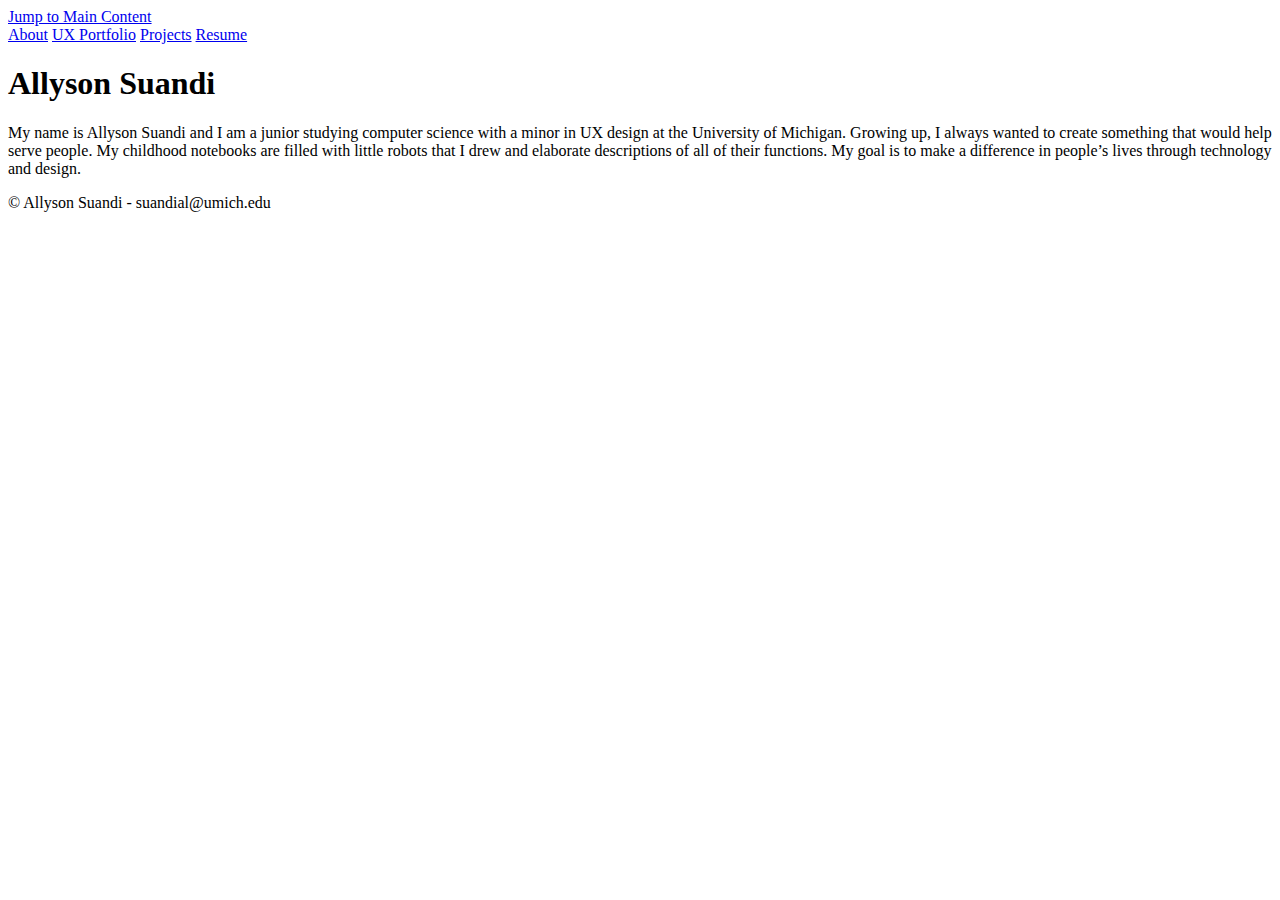
==== html/index.html @ 8ba7ce7a "Add files via upload" ====
<!DOCTYPE html>
<html lang="en">
    <head>
        <meta charset="utf-8">
        <link rel="stylesheet" type="text/css" href="css/html5reset.css">
        <link rel="stylesheet" type="text/css" href="css/style.css">
        <meta name="viewport" content="width=device-width, initial-scale=1.0">
        <title>Allyson Suandi</title>
    </head>
    <body>
        <a class = "skip" href="#skip">Jump to Main Content</a>
        <header>
            <nav>
                <a href="index.html">About</a>
                <a href="UXportfolio.html">UX Portfolio</a>
                <a href="CSprojects.html">Projects</a>
                <a href="resume.html">Resume</a>
            </nav>
        </header>
        <main class="about" id="skip">
            <h1>Allyson Suandi</h1>
            <p>My name is Allyson Suandi and I am a junior studying computer science with a minor in UX design at the University of Michigan. Growing up, I always wanted to create something that would help serve people. My childhood notebooks are filled with little robots that I drew and elaborate descriptions of all of their functions. My goal is to make a difference in people’s lives through technology and design.
            </p>
        </main>
        <footer>
            <p> &copy; Allyson Suandi - suandial@umich.edu</p>
        </footer>
    </body>
</html>
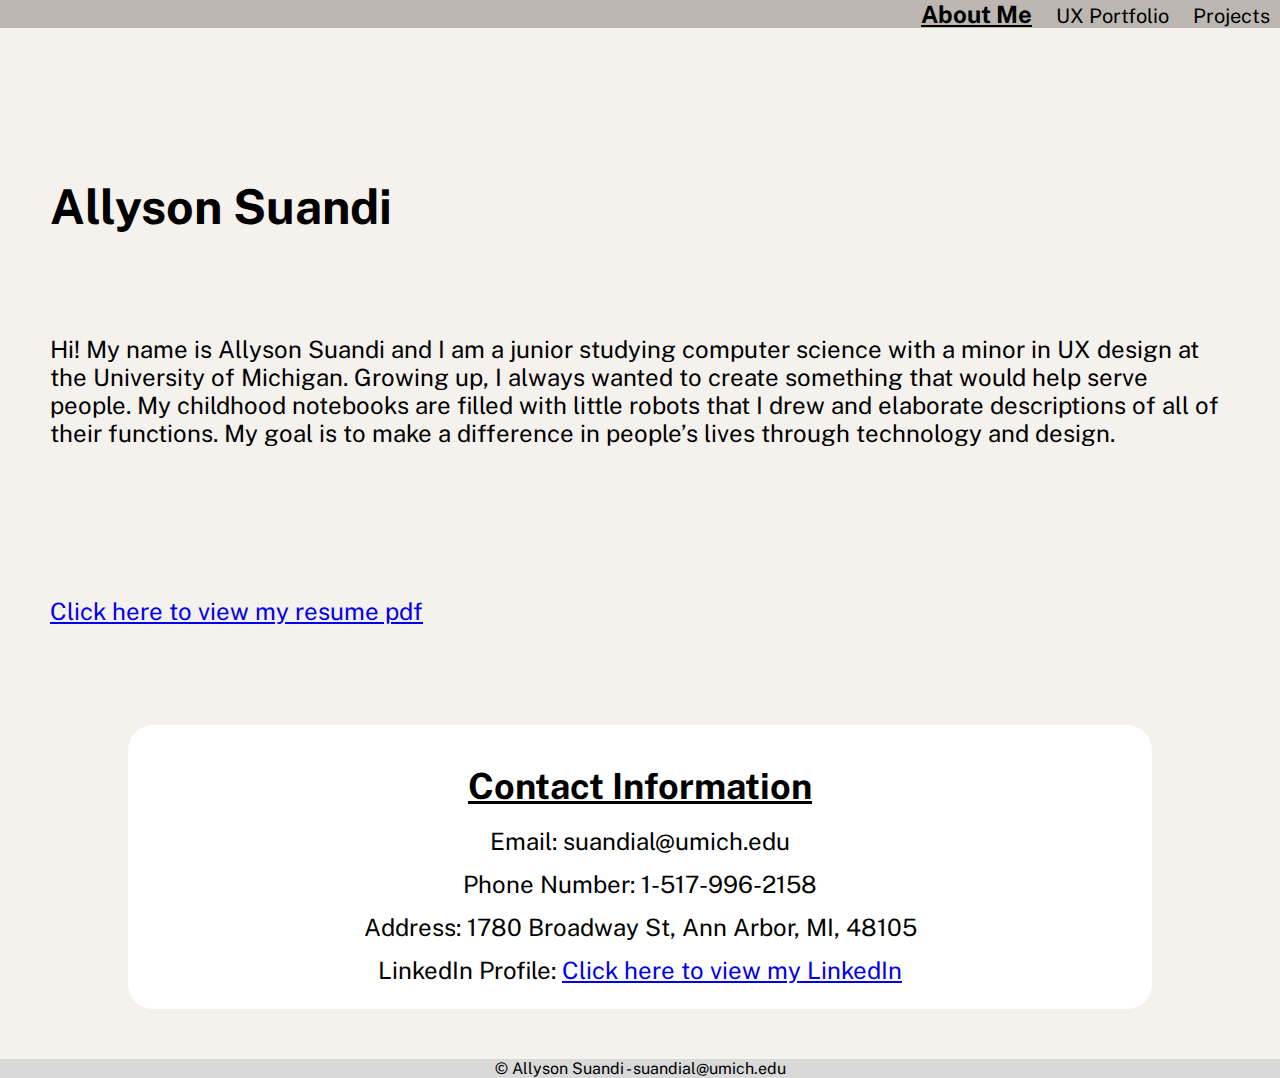
==== commit a8408fbe: "Update index.html" ====
--- a/html/index.html
+++ b/html/index.html
@@ -2,28 +2,45 @@
 <html lang="en">
     <head>
         <meta charset="utf-8">
-        <link rel="stylesheet" type="text/css" href="css/html5reset.css">
-        <link rel="stylesheet" type="text/css" href="css/style.css">
+        <link rel="stylesheet" type="text/css" href="/css/html5reset.css">
+        <link rel="stylesheet" type="text/css" href="/css/style.css">
+        <link href='https://fonts.googleapis.com/css?family=Public Sans' rel='stylesheet'>
         <meta name="viewport" content="width=device-width, initial-scale=1.0">
         <title>Allyson Suandi</title>
     </head>
     <body>
-        <a class = "skip" href="#skip">Jump to Main Content</a>
+        <div class = "skip"> <a href="#main"> Jump to Main Content </a></div>
         <header>
             <nav>
-                <a href="index.html">About</a>
-                <a href="UXportfolio.html">UX Portfolio</a>
-                <a href="CSprojects.html">Projects</a>
-                <a href="resume.html">Resume</a>
+                <!-- <img src="../images/logo.png" alt="logo" id = "logo"> -->
+                <ul class="top_bar">
+                    <li class ="bar_link"><a href="index.html">About Me</a></li>
+                    <li><a href="UXportfolio.html">UX Portfolio</a></li>
+                    <li><a href="CSprojects.html">Projects</a></li>
+                </ul>
             </nav>
         </header>
-        <main class="about" id="skip">
-            <h1>Allyson Suandi</h1>
-            <p>My name is Allyson Suandi and I am a junior studying computer science with a minor in UX design at the University of Michigan. Growing up, I always wanted to create something that would help serve people. My childhood notebooks are filled with little robots that I drew and elaborate descriptions of all of their functions. My goal is to make a difference in people’s lives through technology and design.
-            </p>
+        <main class="home" id="main">
+            <div class = "about">
+                <h1>Allyson Suandi</h1>
+                <p class = "me">Hi! My name is Allyson Suandi and I am a junior studying computer science with a minor in UX design at the University of Michigan. Growing up, I always wanted to create something that would help serve people. My childhood notebooks are filled with little robots that I drew and elaborate descriptions of all of their functions. My goal is to make a difference in people’s lives through technology and design.
+                </p>
+                <p class = "me"><a href="../pdf/Resume.pdf"> Click here to view my resume pdf</a></p>
+            </div>  
+            <div class = "contact">
+                <h2>Contact Information</h2>
+                <ul class="contacts">
+                    <li class = "contact_info">Email: suandial@umich.edu</li>
+                    <li class = "contact_info">Phone Number: 1-517-996-2158</li>
+                    <li class = "contact_info">Address: 1780 Broadway St, Ann Arbor, MI, 48105
+                    <li class = "contact_info">LinkedIn Profile: 
+                        <a href= "https://www.linkedin.com/in/allyson-suandi-243b11200/"> 
+                            Click here to view my LinkedIn</a> </li>
+                </ul>
+            </div>
         </main>
         <footer>
             <p> &copy; Allyson Suandi - suandial@umich.edu</p>
         </footer>
     </body>
-</html>+</html>
--- a/css/style.css
+++ b/css/style.css
@@ -0,0 +1,237 @@
+footer {
+    color: black;
+    text-align: center;
+    background-color: #D9D9D9;
+    font-size: 16px;
+}
+
+.skip {
+    color: black;
+    font-family: 'Public Sans';
+    font-size: 16px;
+}
+
+.skip a {
+    background-color: white;
+    color: black;
+    font-size: 14px;
+    font-family: 'Public Sans';
+    top: -40px;
+    position: absolute;
+    z-index: 1;
+    -webkit-transition: top 1s ease-out;
+    transition: top1s ease-out;
+}
+
+.skip a:focus {
+    top: 30px;
+    position: absolute;
+}
+
+nav a:hover, nav a:focus {
+    color: white;
+    text-decoration: underline;
+}
+
+nav a{
+    text-decoration: none;
+    color: black;
+}
+
+.bar_link {
+    color: black;
+    font-weight: bold;
+    text-decoration: underline;
+    font-size: 24px;
+}
+
+nav li {
+    display: inline;
+    justify-content: space-around;
+    list-style-type: none;
+    text-decoration: none;
+    font-size: 20px;
+    text-align: right;
+    padding: 10px;
+}
+
+nav {
+    background-color: #BCB8B1;
+    text-align: right;
+}
+
+#logo {
+    position: relative;
+    text-align: left;
+    width: 45px;
+}
+
+h1 {
+    font-size: 48px;
+    font-family:'Public Sans';
+    margin-top: 100px;
+    padding: 50px;
+    font-weight: bold;
+}
+
+.me {
+    padding: 50px;
+    font-family:'Public Sans';
+    font-size: 24px;
+    margin-bottom: 50px;
+}
+
+h2, h3, h4, h5, h6 {
+    font-size: 36px;
+    margin-top: 30px;
+    margin-bottom: 20px;
+    text-align: center;
+    font-weight: bold;
+    text-decoration: underline;
+}
+
+.contact_info {
+    text-align: center;
+    margin-bottom: 15px;
+    font-size: 24px;
+}
+
+.contact {
+    background-size: contain;
+    padding: 50px;
+    background-color: white;
+    width: 80%;
+    border-radius: 25px;
+    padding: 10px;
+    margin: auto;
+    margin-bottom: 50px;
+}
+
+#tukuStyling {
+    display: block;
+    margin-left: auto;
+    margin-right: auto;
+}
+.UX_desc {
+    padding: 50px;
+    font-family:'Public Sans';
+    font-size: 24px;
+    margin-bottom: 50px;
+}
+
+.CS_desc {
+    padding: 50px;
+    font-family:'Public Sans';
+    font-size: 24px;
+    margin-bottom: 50px;
+}
+
+.flex_registration {
+    display: flex;
+    background-color: #BCB8B1;
+    flex-direction: column;
+    padding: 50px;
+}
+
+.flex_selling {
+    display: flex;
+    background-color: #BCB8B1;
+    flex-direction: column;
+    padding: 50px;
+}
+
+.flex_purchases, .flex_cart, .flex_upload1, .flex_upload2 {
+    display: flex;
+    background-color: #BCB8B1;
+    flex-direction: column;
+    padding: 50px;
+}
+
+.flex_home, .flex_browse, .flex_product1, .flex_product2{
+    display: flex;
+    background-color: #BCB8B1;
+    flex-direction: column;
+    padding: 50px;
+}
+
+.projects {
+    display: grid;
+    grid-template-columns: auto;
+    background-color: #BCB8B1;
+    column-gap: 20px;
+    row-gap: 20px;
+    padding: 20px;
+}
+
+.CS_projects {
+    background-color: #F5F1ED;
+    display: grid;
+    grid-template-columns: auto;
+    column-gap: 50px;
+    row-gap: 50px;
+    padding: 50px;
+    align-items: center;
+}
+
+body {
+    background-color: #F5F1ED;
+    font-family:'Public Sans';
+}
+
+@media (min-width: 600px) {
+    .projects {
+        display: grid;
+        grid-template-columns: auto auto;
+        background-color: #BCB8B1;
+        column-gap: 20px;
+        row-gap: 20px;
+        padding: 20px;
+    }
+
+    .CS_projects {
+        display: grid;
+        grid-template-columns: auto auto;
+        background-color: #F5F1ED;
+        column-gap: 50px;
+        row-gap: 50px;
+        padding: 50px;
+        align-items: center;
+    }
+}
+
+@media(min-width: 900px) {
+    .flex_registration {
+        flex-direction: row;
+    }
+    
+    .flex_selling {
+        flex-direction: row;
+    }
+    
+    .flex_purchases, .flex_cart, .flex_upload1, .flex_upload2 {
+        flex-direction: row;
+    }
+
+    .flex_home, .flex_browse, .flex_product1, .flex_product2{
+        flex-direction: row;
+    }
+
+    .projects {
+        display: grid;
+        grid-template-columns: auto auto auto;
+        background-color: #BCB8B1;
+        column-gap: 20px;
+        row-gap: 20px;
+        padding: 20px;
+    }
+
+    .CS_projects {
+        display: grid;
+        grid-template-columns: auto auto auto;
+        background-color: #F5F1ED;
+        column-gap: 50px;
+        row-gap: 50px;
+        padding: 50px;
+        align-items: center;
+    }
+}
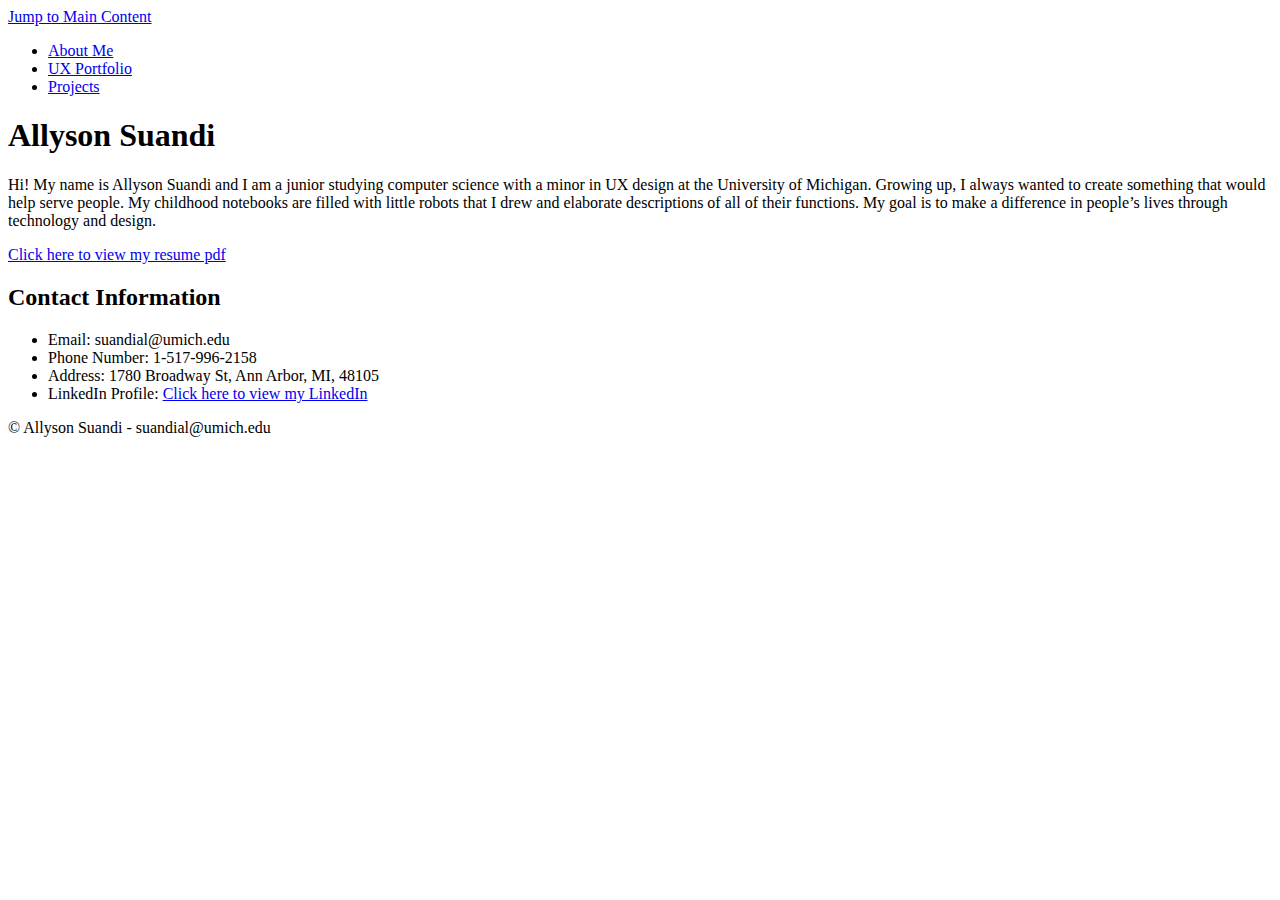
==== commit 6f89ce20: "Update index.html" ====
--- a/html/index.html
+++ b/html/index.html
@@ -2,8 +2,8 @@
 <html lang="en">
     <head>
         <meta charset="utf-8">
-        <link rel="stylesheet" type="text/css" href="/css/html5reset.css">
-        <link rel="stylesheet" type="text/css" href="/css/style.css">
+        <link rel="stylesheet" type="text/css" href="css/html5reset.css">
+        <link rel="stylesheet" type="text/css" href="css/style.css">
         <link href='https://fonts.googleapis.com/css?family=Public Sans' rel='stylesheet'>
         <meta name="viewport" content="width=device-width, initial-scale=1.0">
         <title>Allyson Suandi</title>
